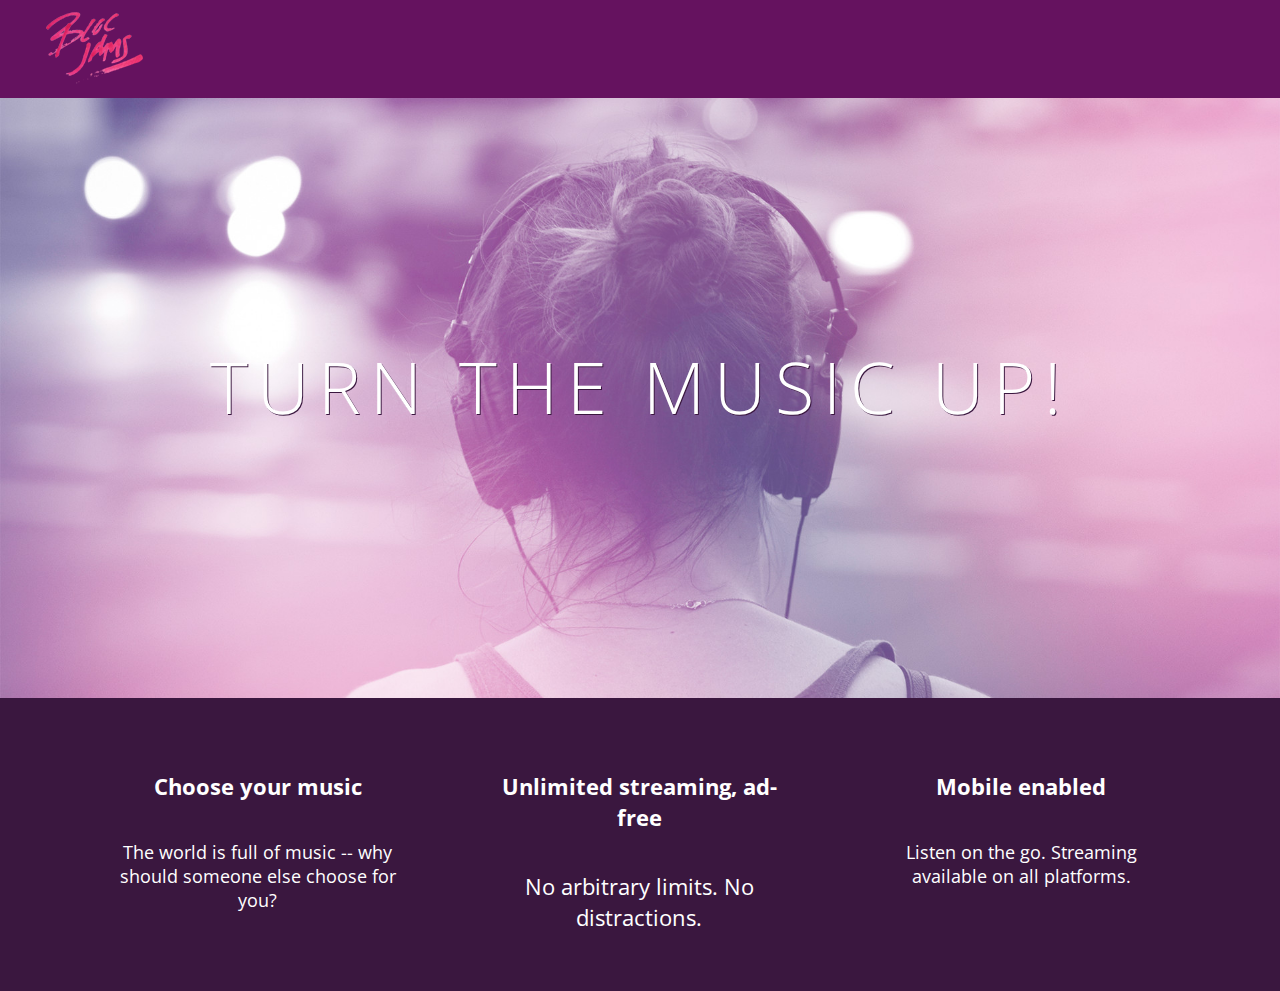
==== index.html @ 158d4b90 "Checkpoint 8 completed, responsiveness" ====
<!DOCTYPE html>
<html>
    <head>
        <title>Bloc Jams</title>
        <meta name="viewport" content="width=device-width, initial-scale=1">
        <link rel="stylesheet" type="text/css" href="http://fonts.googleapis.com/css?family=Open+Sans:400,800,600,700,300">
         <link rel="stylesheet" type="text/css" href="http://code.ionicframework.com/ionicons/2.0.1/css/ionicons.min.css">
         <link rel="stylesheet" type="text/css" href="styles/normalize.css">
         <link rel="stylesheet" type="text/css" href="styles/main.css">
        <link rel="stylesheet" type="text/css" href="styles/landing.css">
    </head>
    <body class = "landing">
        <nav class ="navbar">
            <img src="assets/images/bloc_jams_logo.png" alt="bloc jams logo" class="logo">
        </nav>
         <section class="hero-content"> <!-- hero content -->
            <h1 class="hero-title">Turn the music up!</h1>
        </section>
        <section class="selling-points container"><!-- selling points -->
              <div class="point column third">
                  <span class="ion-music-note"></span>
            
            <h5 class="point-title">Choose your music</h5>
                <p class="point-description">The world is full of music -- why should someone else choose for you?</p>
            </div> 
            <div class="point column third">
                <span class="ion-radio-waves"></span>
                <h5 class="point-title">Unlimited streaming, ad-free</h5>
                <p class="point-title">No arbitrary limits. No distractions.</p>
            </div>
            <div class="point column third">
                <span class="ion-iphone"></span>
                <h5 class="point-title">Mobile enabled</h5>
                <p class="point-description">Listen on the go. Streaming available on all platforms.</p>
            
            </div>
        </section>
    </body>
</html>
---- styles/main.css ----
*, *:before, *:after {
    -moz-box-sizing: border-box;
    -webkit-box-sizing: border-box;
    box-sizing: border-box;
}


html {
     height: 100%; 
        font-size: 100%;
 }
 
 body {
     font-family: 'Open Sans'; /* sets our font to the "Open Sans" typeface */
     color: white; /* sets the text color to white */
     min-height: 100%; /* says the height of the body must be, at minimum, 100% of the window */
 }
 
body.landing {
    background-color: rgb(58,23,63);
}
     
.navbar {
     padding: 0.5rem;
     background-color: rgb(101,18,95);
 }
 
 .navbar .logo {
     position: relative; /* positioning will be explained in a resource */
     left: 2rem;
 }
     
.container {
     margin: 0 auto;
     max-width: 64rem;
 }

     
/* Medium and small screens (640px) */
 @media (min-width: 40rem) {
     html { font-size: 112%; }
 }

.column {
         float: left;
         padding-left: 1rem;
         padding-right: 1rem;
     }

.column.full { width: 100%; }
     .column.two-thirds { width: 66.7%; }
     .column.half { width: 50%; }
     .column.third { width: 33.3%; }
     .column.fourth { width: 25%; }
     .column.flow-opposite { float: right; }  
 
 /* Large screens (1024px) */
 @media (min-width: 64rem) {
   html { font-size: 112%; }
 }
---- styles/landing.css ----
.hero-content {
     position: relative;
     min-height: 600px;
     background-image: url(../assets/images/bloc_jams_bg.jpg);
     background-repeat: no-repeat;
     background-position: center center;
     background-size: cover;
 }
 
 .hero-content .hero-title {
     position: absolute;
     top: 40%;
     -webkit-transform: translateY(-50%);
     -moz-transform: translateY(-50%);
     transform: translateY(-50%);
     width: 100%;
     text-align: center;
     font-size: 4rem;
     font-weight: 300;
     text-transform: uppercase;
     letter-spacing: 0.5rem;
     text-shadow: 1px 1px 0px rgb(58,23,63);
 }
 
 .selling-points {
     position: relative;
     
 }
 
 .point {
     
     position: relative;
     
     padding: 2rem;
     text-align: center;
 }
 
 .point .point-title {
     font-size: 1.25rem;
 }
 
 .ion-music-note,
 .ion-radio-waves,
 .ion-iphone {
     color: rgb(233,50,117);
     font-size: 5rem;
 }
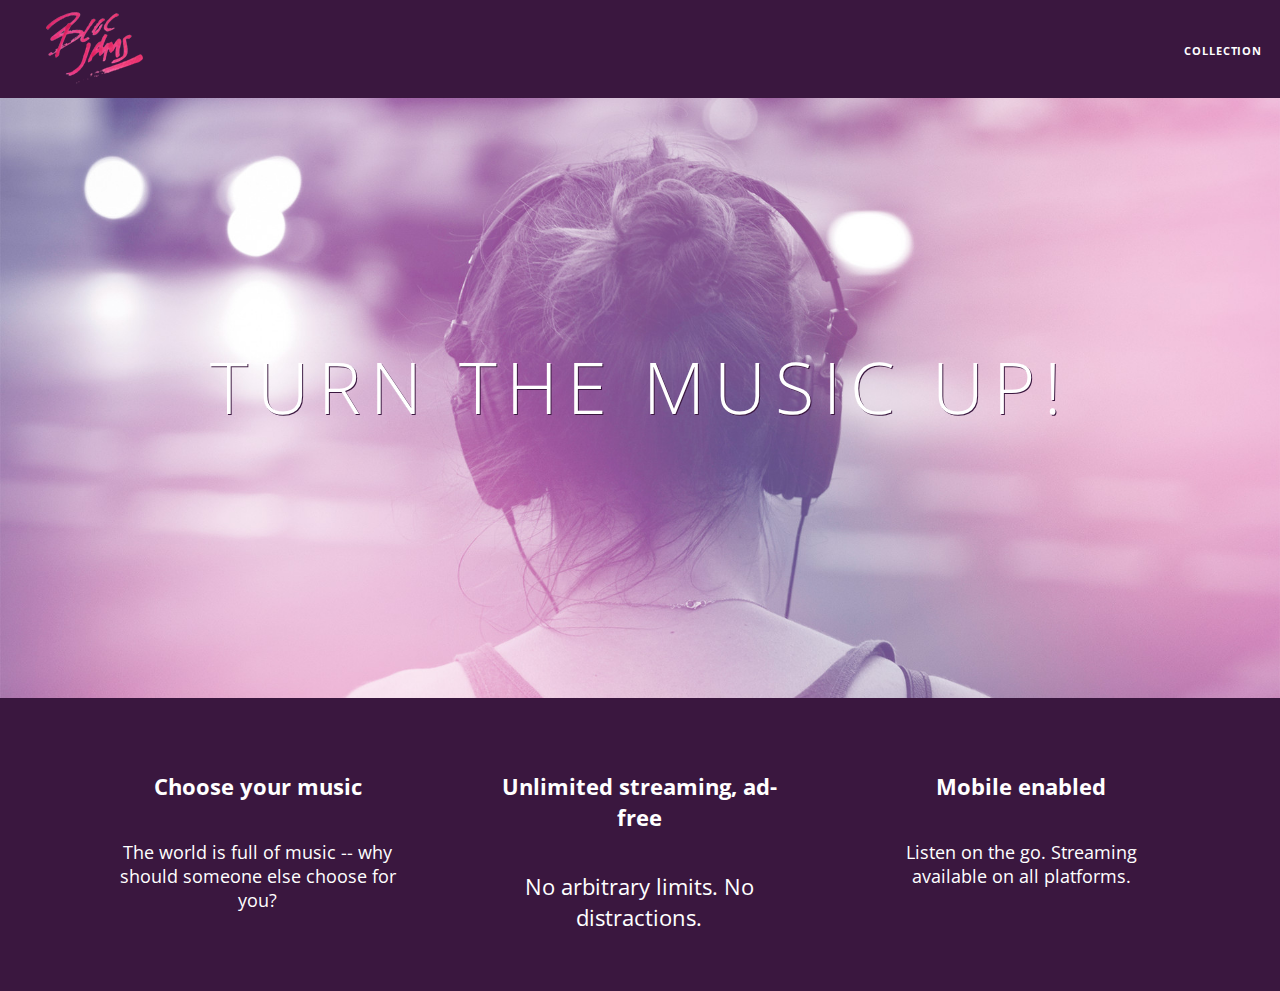
==== commit 9cf308d1: "Checkpoint 9 complete, two" ====
--- a/index.html
+++ b/index.html
@@ -11,12 +11,17 @@
     </head>
     <body class = "landing">
         <nav class ="navbar">
-            <img src="assets/images/bloc_jams_logo.png" alt="bloc jams logo" class="logo">
+            <a href="index.html" class="logo">
+             <img src="assets/images/bloc_jams_logo.png" alt="bloc jams logo">
+         </a>
+         <div class="links-container">
+             <a href="collection.html" class="navbar-link">collection</a>
+         </div>
         </nav>
          <section class="hero-content"> <!-- hero content -->
             <h1 class="hero-title">Turn the music up!</h1>
         </section>
-        <section class="selling-points container"><!-- selling points -->
+        <section class="selling-points container clearfix"><!-- selling points -->
               <div class="point column third">
                   <span class="ion-music-note"></span>
             
--- a/styles/main.css
+++ b/styles/main.css
@@ -22,15 +22,45 @@
      
 .navbar {
      padding: 0.5rem;
-     background-color: rgb(101,18,95);
+     background-color: rgb(101,18,95. 0.5);
+    z-index: 1;
  }
  
  .navbar .logo {
      position: relative; /* positioning will be explained in a resource */
      left: 2rem;
+     cursor: pointer; /* produces finger-pointer icon */
  }
+
+.navbar .links-container {
+    display: table;
+    position: absolute;
+    top: 0;
+    right: 0;
+    height: 100px;
+    color: white;
+    text-decoration: none;
+}
+
+.links-container .navbar-link {
+    display: table-cell;
+    position: relative;
+    height: 100%;
+    padding-left: 1rem;
+    padding-right: 1rem;
+    vertical-align: middle;
+    color: white;
+    font-size: 0.625rem;
+    letter-spacing: 0.05rem;
+    font-weight: 700;
+    text-transform: uppercase;
+    text-decoration: none;
+    cursor: pointer;
+}
      
-.container {
+
+
+     .container {
      margin: 0 auto;
      max-width: 64rem;
  }
@@ -57,4 +87,14 @@
  /* Large screens (1024px) */
  @media (min-width: 64rem) {
    html { font-size: 112%; }
+ }
+
+.clearfix:before,
+ .clearfix:after {
+     content: " ";
+     display: table;
+ }
+ 
+ .clearfix:after {
+     clear: both;
  }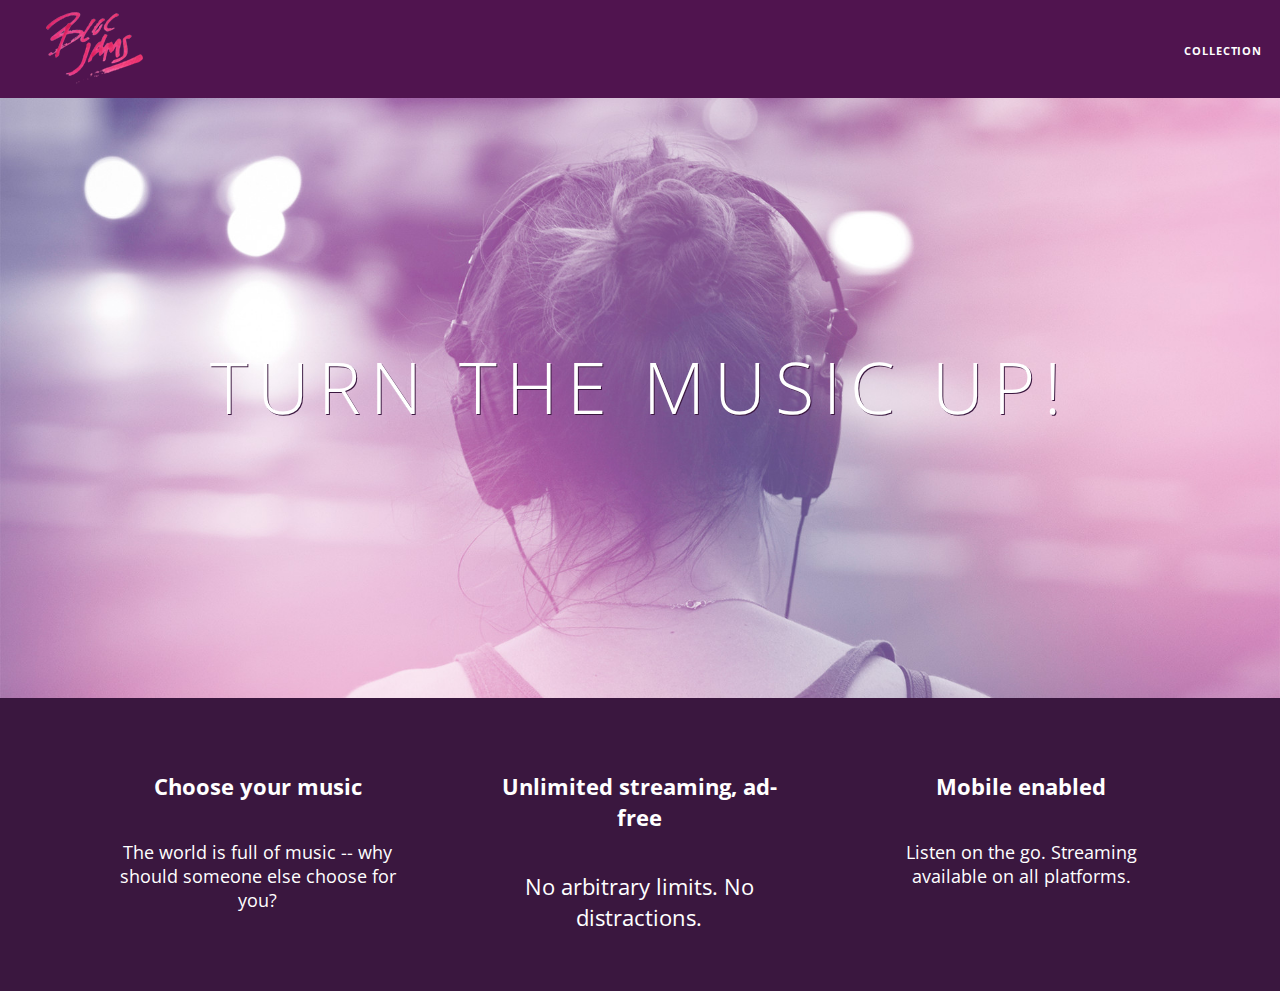
==== commit a577512e: "trying to commit checkpoint 22 again" ====
--- a/index.html
+++ b/index.html
@@ -40,5 +40,6 @@
             
             </div>
         </section>
+        <script src="scripts/landing.js"></script>
     </body>
 </html>--- a/styles/main.css
+++ b/styles/main.css
@@ -21,8 +21,9 @@
 }
      
 .navbar {
-     padding: 0.5rem;
-     background-color: rgb(101,18,95. 0.5);
+    position: relative; 
+    padding: 0.5rem;
+     background-color: rgb(101,18,95,0.5);
     z-index: 1;
  }
  
@@ -58,12 +59,18 @@
     cursor: pointer;
 }
      
-
+.links-container .navbar-link:hover {
+    color: rgb(233,50,117);
+}
 
      .container {
      margin: 0 auto;
      max-width: 64rem;
  }
+
+.container.narrow {
+    max-width: 56rem;
+}
 
      
 /* Medium and small screens (640px) */
--- a/styles/landing.css
+++ b/styles/landing.css
@@ -1,4 +1,6 @@
-
+body.landing {
+    background-color: rgb(58,23,63);
+}
  
  .hero-content {
      position: relative;
@@ -26,15 +28,27 @@
  
  .selling-points {
      position: relative;
+     -webkit-box-sizing: border-box;
+     -moz-box-sizing: border-box;
+     
      
  }
  
  .point {
      
      position: relative;
-     
      padding: 2rem;
      text-align: center;
+      opacity: 0;
+     -webkit-transform: scaleX(0.3) translateY(3rem);
+     -moz-transform: scaleX(0.3) translateY(3rem);
+     transform: scaleX(0.3) translateY(3rem);
+     -webkit-transition: all 0.25s ease-in-out;
+     -moz-transition: all 0.25s ease-in-out;
+     transition: all 5s ease-in-out;
+     -webkit-transition-delay: 4s;
+     -moz-transition-delay: 4s;
+     transition-delay: 4s;
  }
  
  .point .point-title {
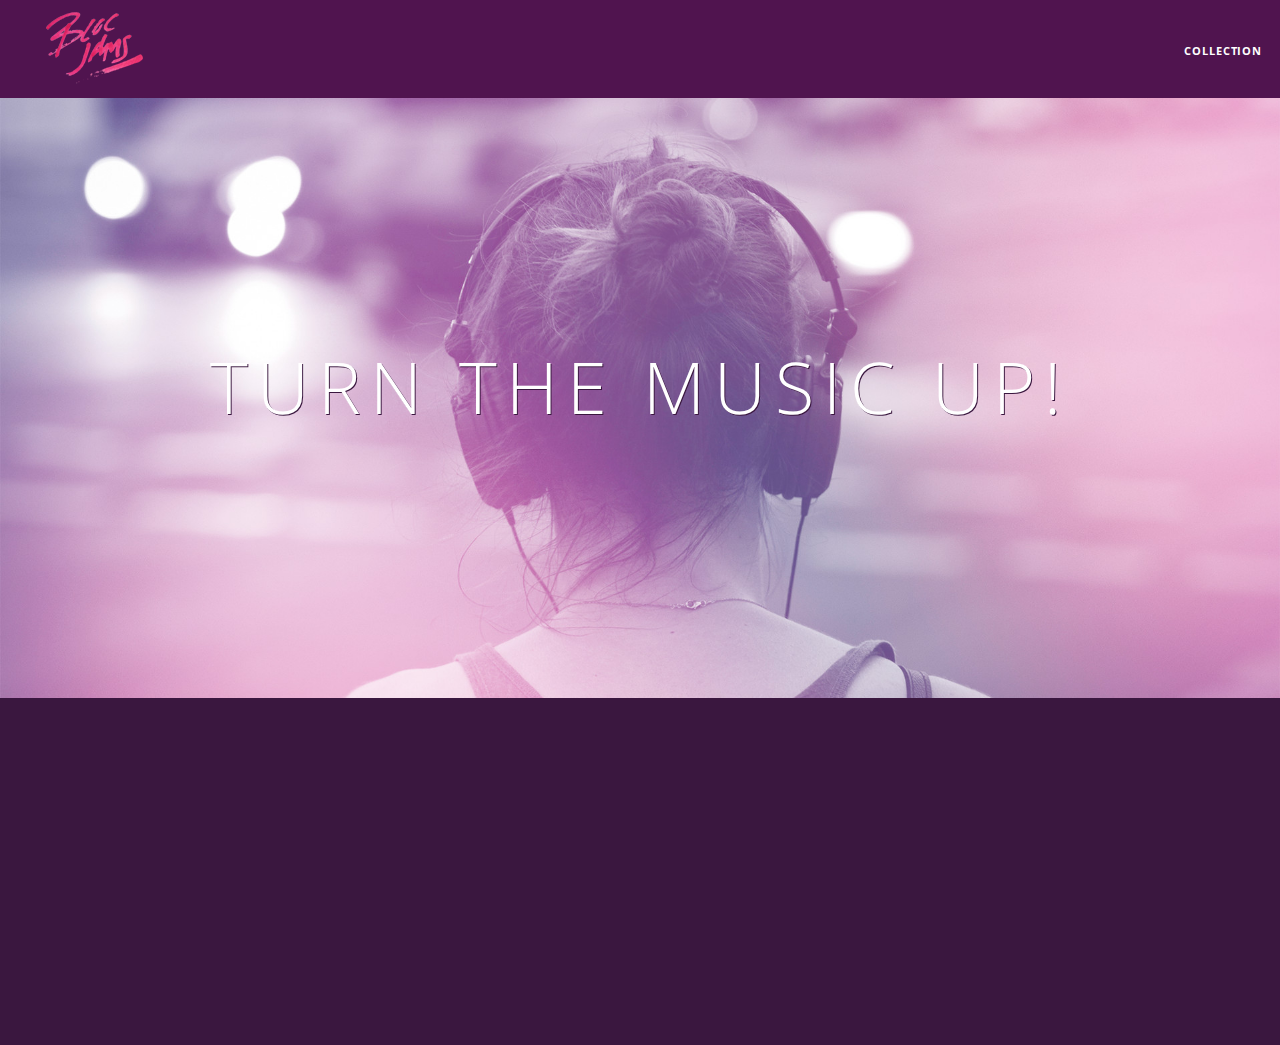
==== commit 1bc0b5c9: "assignment complete for checkpoint 23" ====
--- a/index.html
+++ b/index.html
@@ -40,6 +40,7 @@
             
             </div>
         </section>
+        <script src="scripts/utilities.js"></script>
         <script src="scripts/landing.js"></script>
     </body>
 </html>--- a/styles/landing.css
+++ b/styles/landing.css
@@ -43,12 +43,12 @@
      -webkit-transform: scaleX(0.3) translateY(3rem);
      -moz-transform: scaleX(0.3) translateY(3rem);
      transform: scaleX(0.3) translateY(3rem);
-     -webkit-transition: all 0.25s ease-in-out;
-     -moz-transition: all 0.25s ease-in-out;
-     transition: all 5s ease-in-out;
-     -webkit-transition-delay: 4s;
-     -moz-transition-delay: 4s;
-     transition-delay: 4s;
+     -webkit-transition: all 0.5s ease-in;
+     -moz-transition: all 0.5s ease-in;
+     transition: all 0.5s ease-in;
+     -webkit-transition-delay: 2s;
+     -moz-transition-delay: 2s;
+     transition-delay: 2s;
  }
  
  .point .point-title {
